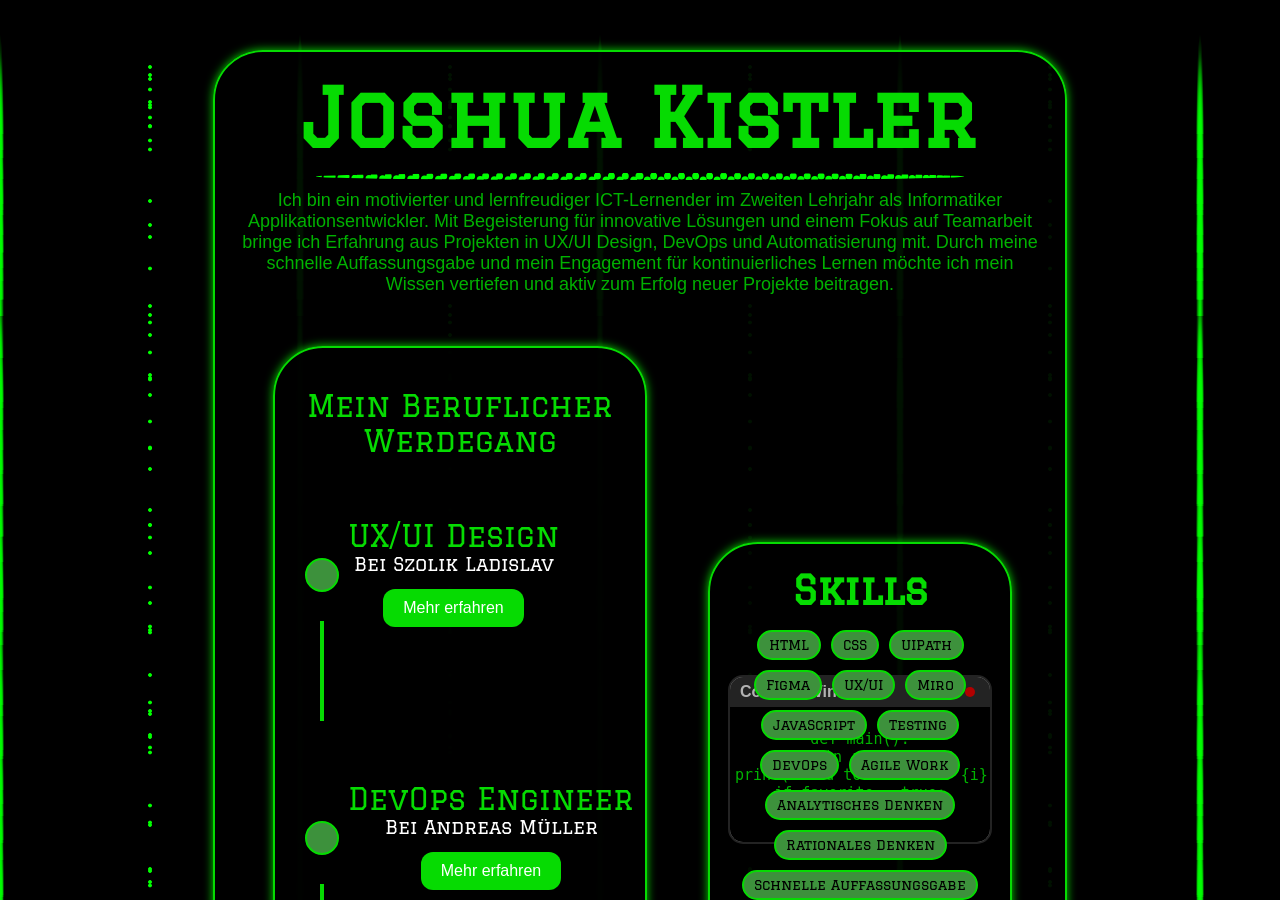
==== index.html @ 879f30e4 "Beschriebung beim Berufslaufbahn angepasst" ====
<!DOCTYPE html>
<html lang="de">
<head>
  <link rel="preconnect" href="https://fonts.googleapis.com">
  <link rel="preconnect" href="https://fonts.gstatic.com" crossorigin>
  <link href="https://fonts.googleapis.com/css2?family=Merriweather:ital,wght@0,300;0,400;0,700;0,900;1,300;1,400;1,700;1,900&display=swap" rel="stylesheet">
  <meta charset="UTF-8">
  <meta name="viewport" content="width=device-width, initial-scale=1.0">
  <link href="https://fonts.googleapis.com/css2?family=Graduate&display=swap" rel="stylesheet">
  <title>Joshua Kistler</title>
  <link rel="stylesheet" href="styles.css">
</head>
<body>
  <div class="background">
   
    <div class="content">
      <div class="widget">
        <div class="widget-content">
          <h2>Joshua Kistler</h2>
          <hr class="dotted-line">
          <div class="text1">
            Ich bin ein motivierter und lernfreudiger ICT-Lernender im Zweiten Lehrjahr als Informatiker Applikationsentwickler. Mit Begeisterung für innovative Lösungen und einem Fokus auf Teamarbeit bringe ich Erfahrung aus Projekten in UX/UI Design, DevOps und Automatisierung mit. Durch meine schnelle Auffassungsgabe und mein Engagement für kontinuierliches Lernen möchte ich mein Wissen vertiefen und aktiv zum Erfolg neuer Projekte beitragen.
          </div>
<div class="terminal-loader">
  <div class="terminal-header">
    <div class="terminal-title">Status</div>
    <div class="terminal-controls">
      <div class="control close"></div>
      <div class="control minimize"></div>
      <div class="control maximize"></div>
    </div>
  </div>
  <div class="text">Loading...</div>
</div>
<div class="widgetskills">
  <div class="widgetskills-content">
    <h4>Skills</h4>
    <div class="skills-container">
      <div class="widget-small">
        <div class="widget-small-text">HTML</div>
      </div>
      <div class="widget-small">
        <div class="widget-small-text">CSS</div>
      </div>
      <div class="widget-small">
        <div class="widget-small-text">UIPath</div>
      </div>
      <div class="widget-small">
        <div class="widget-small-text">Figma</div>
      </div>
      <div class="widget-small">
        <div class="widget-small-text">UX/UI</div>
      </div>
      <div class="widget-small">
        <div class="widget-small-text">Miro</div>
      </div>
      <div class="widget-small">
        <div class="widget-small-text">JavaScript</div>
      </div><div class="widget-small">
        <div class="widget-small-text">Testing</div>
      </div>
      <div class="widget-small">
        <div class="widget-small-text">DevOps</div>
      </div>
      <div class="widget-small">
        <div class="widget-small-text">Agile Work</div>
      </div>
      <div class="widget-small">
        <div class="widget-small-text">Analytisches Denken</div>
      </div>
      <div class="widget-small">
        <div class="widget-small-text">Rationales Denken</div>
      </div>
      <div class="widget-small">
        <div class="widget-small-text">Schnelle Auffassungsgabe</div>
      </div>
      <div class="widget-small">
        <div class="widget-small-text">Teamplayer</div>
      </div>
      <div class="widget-small">
        <div class="widget-small-text">Lernbereit</div>
      </div>
      <div class="widget-small">
        <div class="widget-small-text">Durchhaltevermögen</div>
      </div>
    </div>
  </div>
</div>
<div class="widgetprojekte">
  <div class="widgetprojekte-title">Mein Beruflicher Werdegang</div>
  <div class="flowchart-item">
    <div class="circle-widget"></div>
    <div class="flowchart-item-content">
      <div class="flowchart-item-title">UX/UI Design</div>
      <div class="flowchart-item-text">Bei Szolik Ladislav</div>
      <button class="flowchart-button">Mehr erfahren</button>
    </div>
  </div>
  <div class="flowchart-line"></div>
  <div class="flowchart-item">
    <div class="circle-widget"></div>
    <div class="flowchart-item-content">
      <div class="flowchart-item-title">DevOps Engineer</div>
      <div class="flowchart-item-text">Bei Andreas Müller</div>
      <button class="flowchart-button">Mehr erfahren</button>
    </div>
  </div>
  <div class="flowchart-line"></div>
  <div class="flowchart-item">
    <div class="circle-widget"></div>
    <div class="flowchart-item-content">
      <div class="flowchart-item-title">Automatisierungs Team</div>
      <div class="flowchart-item-text">Bei Anton Bambach</div>
      <button class="flowchart-button">Mehr erfahren</button>
    </div>
  </div>
</div>

                <div class="window">
        <div class="window-title">
          <p>Console Window</p>
          <div class="window-buttons">
            <div class="window-button fullscreen"></div>
            <div class="window-button reduce"></div>
            <div class="window-button close"></div>
          </div>
        </div>
        <div class="console">
          <pre><code>
def main():
for i in range(100):
print(f"Add to favorites {i}")
if favorite = true:
Favorite()
          </code></pre>
        </div>
      </div>
        </div>
      </div>
    </div>
  </div>
  <script src="script.js"></script>
</body>
</html>
---- styles.css ----
html, body {
  height: 100%;
  margin: 0;
  padding: 0;
  overflow-y: auto; /* Ensure vertical scrolling */
}

/* From Uiverse.io by SelfMadeSystem */ 
/*
More comprehensive version at shenanigans.shoghisimon.ca/collection/css-rain-bg/
 */

 .background {
  position: fixed;
  width: 100%;
  height: 100%;
  background: #000;
  background-image: radial-gradient(4px 100px at 0px 235px, #0f0, #0000),
    radial-gradient(4px 100px at 300px 235px, #0f0, #0000),
    radial-gradient(1.5px 1.5px at 150px 117.5px, #0f0 100%, #0000 150%),
    radial-gradient(4px 100px at 0px 252px, #0f0, #0000),
    radial-gradient(4px 100px at 300px 252px, #0f0, #0000),
    radial-gradient(1.5px 1.5px at 150px 126px, #0f0 100%, #0000 150%),
    radial-gradient(4px 100px at 0px 150px, #0f0, #0000),
    radial-gradient(4px 100px at 300px 150px, #0f0, #0000),
    radial-gradient(1.5px 1.5px at 150px 75px, #0f0 100%, #0000 150%),
    radial-gradient(4px 100px at 0px 253px, #0f0, #0000),
    radial-gradient(4px 100px at 300px 253px, #0f0, #0000),
    radial-gradient(1.5px 1.5px at 150px 126.5px, #0f0 100%, #0000 150%),
    radial-gradient(4px 100px at 0px 204px, #0f0, #0000),
    radial-gradient(4px 100px at 300px 204px, #0f0, #0000),
    radial-gradient(1.5px 1.5px at 150px 102px, #0f0 100%, #0000 150%),
    radial-gradient(4px 100px at 0px 134px, #0f0, #0000),
    radial-gradient(4px 100px at 300px 134px, #0f0, #0000),
    radial-gradient(1.5px 1.5px at 150px 67px, #0f0 100%, #0000 150%),
    radial-gradient(4px 100px at 0px 179px, #0f0, #0000),
    radial-gradient(4px 100px at 300px 179px, #0f0, #0000),
    radial-gradient(1.5px 1.5px at 150px 89.5px, #0f0 100%, #0000 150%),
    radial-gradient(4px 100px at 0px 299px, #0f0, #0000),
    radial-gradient(4px 100px at 300px 299px, #0f0, #0000),
    radial-gradient(1.5px 1.5px at 150px 149.5px, #0f0 100%, #0000 150%),
    radial-gradient(4px 100px at 0px 215px, #0f0, #0000),
    radial-gradient(4px 100px at 300px 215px, #0f0, #0000),
    radial-gradient(1.5px 1.5px at 150px 107.5px, #0f0 100%, #0000 150%),
    radial-gradient(4px 100px at 0px 281px, #0f0, #0000),
    radial-gradient(4px 100px at 300px 281px, #0f0, #0000),
    radial-gradient(1.5px 1.5px at 150px 140.5px, #0f0 100%, #0000 150%),
    radial-gradient(4px 100px at 0px 158px, #0f0, #0000),
    radial-gradient(4px 100px at 300px 158px, #0f0, #0000),
    radial-gradient(1.5px 1.5px at 150px 79px, #0f0 100%, #0000 150%),
    radial-gradient(4px 100px at 0px 210px, #0f0, #0000),
    radial-gradient(4px 100px at 300px 210px, #0f0, #0000),
    radial-gradient(1.5px 1.5px at 150px 105px, #0f0 100%, #0000 150%);
  background-size:
    300px 235px,
    300px 235px,
    300px 235px,
    300px 252px,
    300px 252px,
    300px 252px,
    300px 150px,
    300px 150px,
    300px 150px,
    300px 253px,
    300px 253px,
    300px 253px,
    300px 204px,
    300px 204px,
    300px 204px,
    300px 134px,
    300px 134px,
    300px 134px,
    300px 179px,
    300px 179px,
    300px 179px,
    300px 299px,
    300px 299px,
    300px 299px,
    300px 215px,
    300px 215px,
    300px 215px,
    300px 281px,
    300px 281px,
    300px 281px,
    300px 158px,
    300px 158px,
    300px 158px,
    300px 210px,
    300px 210px,
    300px 210px;
  animation: hi 150s linear infinite;
}

@keyframes hi {
  0% {
    background-position:
      0px 220px,
      3px 220px,
      151.5px 337.5px,
      25px 24px,
      28px 24px,
      176.5px 150px,
      50px 16px,
      53px 16px,
      201.5px 91px,
      75px 224px,
      78px 224px,
      226.5px 350.5px,
      100px 19px,
      103px 19px,
      251.5px 121px,
      125px 120px,
      128px 120px,
      276.5px 187px,
      150px 31px,
      153px 31px,
      301.5px 120.5px,
      175px 235px,
      178px 235px,
      326.5px 384.5px,
      200px 121px,
      203px 121px,
      351.5px 228.5px,
      225px 224px,
      228px 224px,
      376.5px 364.5px,
      250px 26px,
      253px 26px,
      401.5px 105px,
      275px 75px,
      278px 75px,
      426.5px 180px;
  }
  to {
    background-position:
      0px 6800px,
      3px 6800px,
      151.5px 6917.5px,
      25px 13632px,
      28px 13632px,
      176.5px 13758px,
      50px 5416px,
      53px 5416px,
      201.5px 5491px,
      75px 17175px,
      78px 17175px,
      226.5px 17301.5px,
      100px 5119px,
      103px 5119px,
      251.5px 5221px,
      125px 8428px,
      128px 8428px,
      276.5px 8495px,
      150px 9876px,
      153px 9876px,
      301.5px 9965.5px,
      175px 13391px,
      178px 13391px,
      326.5px 13540.5px,
      200px 14741px,
      203px 14741px,
      351.5px 14848.5px,
      225px 18770px,
      228px 18770px,
      376.5px 18910.5px,
      250px 5082px,
      253px 5082px,
      401.5px 5161px,
      275px 6375px,
      278px 6375px,
      426.5px 6480px;
  }
}


.background {
  background-attachment: fixed;
  z-index: 1; /* Ensure content is above the background */
  overflow: auto;
}

.widget {
  width: 100%;
  max-width: 850px;
  height: 1500px;
  background: rgba(0, 0, 0, 0.9); /* 90% transparency */
  border: 2px solid #06DB02; /* Border color */
  border-radius: 50px; /* Rounded corners */
  overflow: hidden;
  box-shadow: 0 0 10px #06DB02; /* Optional glow effect */
  margin: 50px auto; /* Center the widget and add margin for spacing */
  position: relative; /* Ensure it is positioned relative to the body */
  z-index: 2; /* Ensure it is above the background */
}

/* Overlay to darken widget content */
.widget::after {
  content: '';
  position: absolute;
  top: 0;
  left: 0;
  width: 100%;
  height: 100%;
  background: rgba(0, 0, 0, 0.3); /* Transparency overlay */
  z-index: 3;
}

.widget-content {
  position: relative;
  z-index: 4; /* Above overlays */
  color: white;
  font-family: Arial, sans-serif;
  text-align: center;
  padding: 20px;
}

.widget-content h2 {
  font-family: 'Graduate', cursive; /* Font for the title */
  font-size: 80px;
  margin: 0;
  color: #06DB02;
}

.widget-content p {
  font-size: 16px;
  margin: 10px 0 0;
}

.dotted-line {
  border: none;
  border-top: 7px dotted #0f0; /* Replaces dotted with dashed */
  border-radius: 50%; /* Rounds the dashes to dots */
  margin: 10px auto;
  width: 80%;
}

.text1 {
  font-size: 18px;
  color: rgba(0, 255, 0, 0.696);
}

.container1 {
  display: flex;
  justify-content: center;
  align-items: center;
  margin-top: 50px; /* Add margin to ensure content exceeds viewport height */
}

.window {
  position: relative;
  height: 165px;
  width: 260px;
  background-color: #fff;
  border: 2px solid #333;
  border-radius: 15px;
  overflow: hidden;
  margin: 50px auto; /* Center the window and add margin for spacing */
  z-index: 3;
  right: -220px;
  top: -1225px;
}

.window-title {
  height: 30px;
  background-color: #333;
  display: flex;
  align-items: center;
  justify-content: space-between;
  padding: 0 10px;
  box-shadow: 0px 2px 2px rgba(0, 0, 0, 0.25);
}

.window-title p {
  color: #fff;
  font-weight: bold;
  margin: 0;
  padding: 0;
  text-align: left;
}

.window-buttons {
  display: flex;
  align-items: center;
}

.window-button {
  width: 10px;
  height: 10px;
  border-radius: 5px;
  margin: 5px;
  transition: background-color 0.2s ease;
}

.window-button.close {
  background-color: #f00;
}

.window-button.close:hover {
  background-color: rgb(182, 2, 2);
  cursor: pointer;
}

.window-button.reduce {
  background-color: #ff0;
}

.window-button.reduce:hover {
  background-color: rgb(172, 172, 4);
  cursor: pointer;
}

.window-button.fullscreen {
  background-color: #0f0;
}

.window-button.fullscreen:hover {
  background-color: rgb(7, 159, 7);
  cursor: pointer;
}

.window-button:focus {
  outline: none;
}

.console {
  width: 100%;
  height: calc(100% - 30px);
  background-color: #000;
  color: #fff;
  overflow: auto;
}

.console pre {
  margin: 0;
  padding: 5px;
  font-size: 15px;
}

.console pre code {
  color: #0f0;
  outline: none;
}

.console::-webkit-scrollbar {
  width: 8px;
}

.console::-webkit-scrollbar-track {
  background-color: #333;
}

.console::-webkit-scrollbar-thumb {
  background-color: #666;
  border-radius: 10px;
  border: 2px solid #333;
}

.console::-webkit-scrollbar-thumb:hover {
  background-color: #999;
}

/* From Uiverse.io by jeremyssocial */ 
@keyframes blinkCursor {
  50% {
    border-right-color: transparent;
  }
}

@keyframes typeAndDelete {
  0%,
  10% {
    width: 0;
  }
  45%,
  55% {
    width: 6.2em;
  } /* adjust width based on content */
  90%,
  100% {
    width: 0;
  }
}

.terminal-loader {
  border: 0.1em solid #333;
  background-color: #1a1a1a;
  color: #0f0;
  font-family: "Courier New", Courier, monospace;
  font-size: 1em;
  padding: 1.5em 1em;
  width: 12em;
  box-shadow: 0 4px 8px rgba(0, 0, 0, 0.2);
  border-radius: 4px;
  position: relative;
  overflow: hidden;
  box-sizing: border-box;
  z-index: 4;
  left: 535px;
  top: 800px;
}

.terminal-header {
  position: absolute;
  top: 0;
  left: 0;
  right: 0;
  height: 1.5em;
  background-color: #333;
  border-top-left-radius: 4px;
  border-top-right-radius: 4px;
  padding: 0 0.4em;
  box-sizing: border-box;
}

.terminal-controls {
  float: right;
}

.control {
  display: inline-block;
  width: 0.6em;
  height: 0.6em;
  margin-left: 0.4em;
  border-radius: 50%;
  background-color: #777;
}

.control.close {
  background-color: #e33;
}

.control.minimize {
  background-color: #ee0;
}

.control.maximize {
  background-color: #0b0;
}

.terminal-title {
  float: left;
  line-height: 1.5em;
  color: #eee;
}

.text {
  display: inline-block;
  white-space: nowrap;
  overflow: hidden;
  border-right: 0.2em solid green; /* Cursor */
  animation:
    typeAndDelete 4s steps(11) infinite,
    blinkCursor 0.5s step-end infinite alternate;
  margin-top: 1.5em;
}

.widgetskills {
  width: 100%;
  max-width: 300px;
  height: 500px;
  background: rgba(0, 0, 0, 0.3); /* 90% transparency */
  border: 2px solid #06DB02; /* Border color */
  border-radius: 50px; /* Rounded corners */
  overflow: hidden;
  box-shadow: 0 0 10px #06DB02; /* Optional glow effect */
  margin: 50px auto; /* Center the widget and add margin for spacing */
  position: relative; /* Ensure it is positioned relative to the body */
  z-index: 5; /* Ensure it is above the background */
  top: 100px;
  right: -220px;
}

.widgetskills-content {
  position: relative;
  z-index: 5; /* Above overlays */
  color: white;
  font-family: Arial, sans-serif;
  padding: 20px;
  top: 100px;
}

.widgetskills-content h4 {
  font-family: 'Graduate', cursive; /* Font for the title */
  font-size: 40px;
  color: #06DB02;
  top: -150px;
  position: relative;
}

/* Widget Container */
.widget-small {
  width: auto; /* Adjust the width to fit the text */
  padding: 5px 10px; /* Add padding for better spacing */
  background: #3d913c; /* Inner color */
  border: 2px solid #06db02; /* Border color */
  border-radius: 15px; /* Curved border */
  display: flex;
  justify-content: center;
  align-items: center;
  transition: background-color 0.3s ease; /* Smooth transition for hover effect */
  margin: 5px; /* Add margin for spacing */
}

/* Hover Effect */
.widget-small:hover {
  background: #06db02; /* Change inner color on hover */
}

/* Text Inside Widget */
.widget-small-text {
  font-size: 14px; /* Adjust font size to fit more widgets */
  font-family: 'Graduate', cursive; /* Font style */
  color: black; /* Text color */
  white-space: nowrap; /* Prevent text from wrapping */
}

/* Container for all skill widgets */
.skills-container {
  display: flex;
  flex-wrap: wrap; /* Allow widgets to wrap to the next line */
  justify-content: center; /* Center the widgets */
  align-items: center;
  margin-top: -200px; /* Add margin to ensure content exceeds viewport height */
  padding: 10px; /* Add padding inside the container */
}

/* Widget Container */
.widget-small {
  width: auto; /* Adjust the width to fit the text */
  padding: 5px 10px; /* Add padding for better spacing */
  background: #3d913c; /* Inner color */
  border: 2px solid #06db02; /* Border color */
  border-radius: 15px; /* Curved border */
  display: flex;
  justify-content: center;
  align-items: center;
  transition: background-color 0.3s ease; /* Smooth transition for hover effect */
  margin: 5px; /* Add margin for spacing */
}

/* Hover Effect */
.widget-small:hover {
  background: #06db02; /* Change inner color on hover */
}

/* Text Inside Widget */
.widget-small-text {
  font-size: 14px; /* Adjust font size to fit more widgets */
  font-family: 'Graduate', cursive; /* Font style */
  color: black; /* Text color */
  white-space: nowrap; /* Prevent text from wrapping */
}

/* Container for all skill widgets */
.skills-container {
  display: flex;
  flex-wrap: wrap; /* Allow widgets to wrap to the next line */
  justify-content: center; /* Center the widgets */
  align-items: center;
  margin-top: -200px; /* Add margin to ensure content exceeds viewport height */
  padding: 10px; /* Add padding inside the container */
}

/* Circle Widget */
/* Circle Widget */
/* Circle Widget */
.circle-widget {
  width: 30px; /* Adjust the width as needed */
  height: 30px; /* Adjust the height as needed */
  background: #3d913c; /* Inner color */
  border: 2px solid #06db02; /* Border color */
  border-radius: 50%; /* Make it a circle */
  display: flex;
  justify-content: center;
  align-items: center;
  transition: background-color 0.3s ease; /* Smooth transition for hover effect */
  margin: -11px; /* Add margin for spacing */
  margin-left: 30px;
}

.circle-widget:first-of-type {
  margin-top: 50px; /* Adjust this value to move the first circle down */
}

.circle-widget:hover {
  background: #06db02; /* Change inner color on hover */
}

/* Line between circles */
.flowchart-line {
  width: 4px;
  height: 100px; /* Adjust the height as needed */
  background: #06db02; /* Line color */
  margin: 0 auto; /* Center the line */
  margin-left: 45px;
}

/* Widget Projekte */
.widgetprojekte {
  width: 100%;
  max-width: 370px;
  height: 850px;
  background: rgba(0, 0, 0, 0.9); /* 90% transparency */
  border: 2px solid #06DB02; /* Border color */
  border-radius: 50px; /* Rounded corners */
  overflow: hidden;
  box-shadow: 0 0 10px #06DB02; /* Optional glow effect */
  margin: 50px auto; /* Center the widget and add margin for spacing */
  position: relative; /* Ensure it is positioned relative to the body */
  z-index: 2; /* Ensure it is above the background */
  top: -650px;
  left: -180px;
}

/* Title inside widgetprojekte */
.widgetprojekte-title {
  font-family: 'Graduate', cursive; /* Font for the title */
  font-size: 30px;
  color: #06DB02;
  text-align: center;
  margin-top: 40px;
}

/* Flowchart Item */
.flowchart-item {
  display: flex;
  align-items: center;
  margin-bottom: -10px; /* Space between items */
}

.flowchart-item-content {
  margin-left: 20px; /* Space between circle and content */
  margin-top: 40px;
}

.flowchart-item-title {
  font-family: 'Graduate', cursive;
  font-size: 30px;
  color: #06DB02;
  margin-top: 20px;
}

.flowchart-item-text {
  font-family: 'Graduate', cursive;
  font-size: 19px;
  color: white;
  margin-bottom: 10px;
}

/* Button */
.flowchart-button {
  background-color: #06db02;
  border: none;
  color: white;
  padding: 10px 20px;
  text-align: center;
  text-decoration: none;
  display: inline-block;
  font-size: 16px;
  margin: 4px 2px;
  cursor: pointer;
  border-radius: 12px;
  transition: background-color 0.3s ease;
}

.flowchart-button:hover {
  background-color: #3d913c;
}
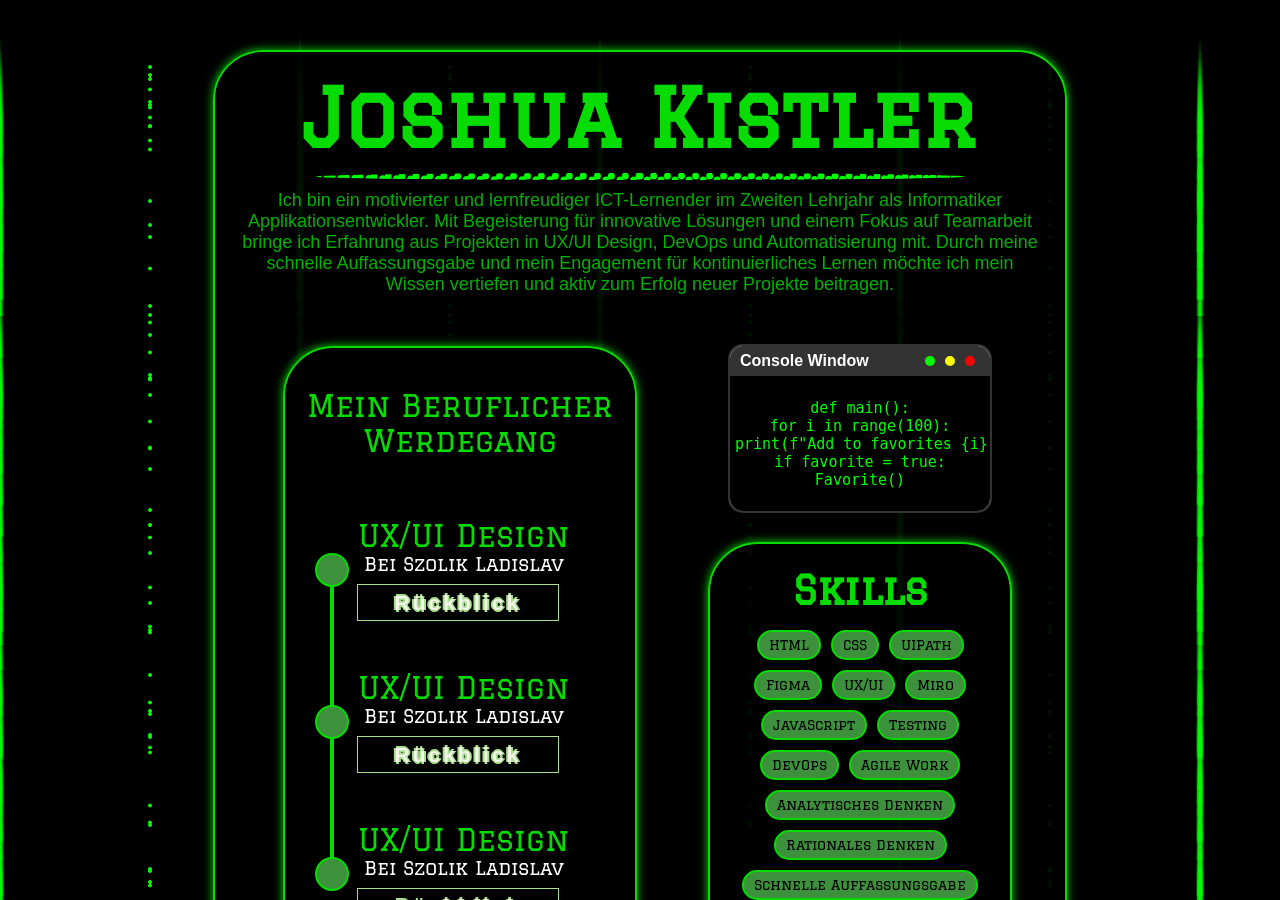
==== commit e952c584: "Berufslaufbahn fertig, und Schultage" ====
--- a/index.html
+++ b/index.html
@@ -93,26 +93,73 @@
     <div class="flowchart-item-content">
       <div class="flowchart-item-title">UX/UI Design</div>
       <div class="flowchart-item-text">Bei Szolik Ladislav</div>
-      <button class="flowchart-button">Mehr erfahren</button>
+      <!-- New Button -->
+      <div class="box">
+        <button class="button">Rückblick</button>
+        <div class="matrix">
+          <span style="--i: 6" class="code-line">
+            <p class="code">z</p><p class="code">6</p><p class="code">0</p><p class="code">z</p>
+          </span>
+          <span style="--i: 8" class="code-line">
+            <p class="code">6</p><p class="code">9</p><p class="code">p</p>
+          </span>
+          <span style="--i: 5" class="code-line">
+            <p class="code">u</p><p class="code">3</p><p class="code">g</p>
+          </span>
+        </div>
+      </div>
     </div>
   </div>
   <div class="flowchart-line"></div>
   <div class="flowchart-item">
     <div class="circle-widget"></div>
     <div class="flowchart-item-content">
-      <div class="flowchart-item-title">DevOps Engineer</div>
-      <div class="flowchart-item-text">Bei Andreas Müller</div>
-      <button class="flowchart-button">Mehr erfahren</button>
+      <div class="flowchart-item-title">UX/UI Design</div>
+      <div class="flowchart-item-text">Bei Szolik Ladislav</div>
+      <div class="box">
+        <button class="button">Rückblick</button>
+        <div class="matrix">
+          <span style="--i: 6" class="code-line">
+            <p class="code">z</p><p class="code">6</p><p class="code">0</p><p class="code">z</p>
+          </span>
+          <span style="--i: 8" class="code-line">
+            <p class="code">6</p><p class="code">9</p><p class="code">p</p>
+          </span>
+          <span style="--i: 5" class="code-line">
+            <p class="code">u</p><p class="code">3</p><p class="code">g</p>
+          </span>
+        </div>
+      </div>
     </div>
   </div>
   <div class="flowchart-line"></div>
   <div class="flowchart-item">
     <div class="circle-widget"></div>
     <div class="flowchart-item-content">
-      <div class="flowchart-item-title">Automatisierungs Team</div>
-      <div class="flowchart-item-text">Bei Anton Bambach</div>
-      <button class="flowchart-button">Mehr erfahren</button>
+      <div class="flowchart-item-title">UX/UI Design</div>
+      <div class="flowchart-item-text">Bei Szolik Ladislav</div>
+      <div class="box">
+        <button class="button">Rückblick</button>
+        <div class="matrix">
+          <span style="--i: 6" class="code-line">
+            <p class="code">z</p><p class="code">6</p><p class="code">0</p><p class="code">z</p>
+          </span>
+          <span style="--i: 8" class="code-line">
+            <p class="code">6</p><p class="code">9</p><p class="code">p</p>
+          </span>
+          <span style="--i: 5" class="code-line">
+            <p class="code">u</p><p class="code">3</p><p class="code">g</p>
+          </span>
+        </div>
+      </div>
     </div>
+  </div>
+</div>
+<div class="widget-schultage">
+  <div class="widget-schultage-title">Schultage</div>
+  <div class="schultage-container">
+    <div class="schultage-box">Montag</div>
+    <div class="schultage-box">Dienstag</div>
   </div>
 </div>
 
--- a/styles.css
+++ b/styles.css
@@ -257,7 +257,7 @@
   margin: 50px auto; /* Center the window and add margin for spacing */
   z-index: 3;
   right: -220px;
-  top: -1225px;
+  top: -1540px;
 }
 
 .window-title {
@@ -587,19 +587,29 @@
 }
 
 /* Line between circles */
+
+
+.flowchart-item {
+  position: relative; /* Ermöglicht absolute Positionierung der Linie */
+  margin-bottom: 0; /* Entfernt zusätzlichen Abstand zwischen den Items */
+}
+
 .flowchart-line {
-  width: 4px;
-  height: 100px; /* Adjust the height as needed */
-  background: #06db02; /* Line color */
-  margin: 0 auto; /* Center the line */
-  margin-left: 45px;
+  position: absolute; /* Positioniert die Linie unabhängig */
+  width: 4px; /* Breite der Linie */
+  height: 300px; /* Höhe der Linie, passe diesen Wert an */
+  background: #06db02; /* Farbe der Linie */
+  top: 230px; /* Startposition der Linie relativ zum ersten Kreis */
+  left: 47px; /* Zentriert die Linie horizontal */
+  transform: translateX(-50%); /* Korrigiert die Zentrierung */
+  z-index: -1; /* Stellt sicher, dass die Linie hinter den Kreisen liegt */
 }
 
 /* Widget Projekte */
 .widgetprojekte {
   width: 100%;
-  max-width: 370px;
-  height: 850px;
+  max-width: 350px;
+  height: 650px;
   background: rgba(0, 0, 0, 0.9); /* 90% transparency */
   border: 2px solid #06DB02; /* Border color */
   border-radius: 50px; /* Rounded corners */
@@ -648,21 +658,140 @@
 }
 
 /* Button */
-.flowchart-button {
-  background-color: #06db02;
+/* From Uiverse.io by tarantino421 */
+/* From Uiverse.io by tarantino421 */
+.box {
+  --clr-shadow__border: #A8DF8E;
+  --clr-text: #F6F4EB;
+  --clr-code-line: #43ff85;
+  --clr-matrix: #020204;
+  --size: 3rem;
+  position: relative;
+  outline: 1px solid var(--clr-shadow__border);
+  width: 200px;
+}
+
+.button {
+  font-weight: 600;
+  font-size: 1.3rem;
+  letter-spacing: 0.2rem;
+  color: var(--clr-text);
+  background: transparent;
   border: none;
-  color: white;
-  padding: 10px 20px;
+  cursor: pointer;
+  height: 35px; /* Einheitliche Höhe */
+  width: 200px; /* Einheitliche Breite */
+  left: 600px;
+  text-shadow: 2px 0px var(--clr-shadow__border), 0px 2px var(--clr-shadow__border),
+    -2px 0px var(--clr-shadow__border), 0px -2px var(--clr-shadow__border);
+  display: flex; /* Flexbox aktivieren */
+  justify-content: center; /* Text horizontal zentrieren */
+  align-items: center; /* Text vertikal zentrieren */
+  box-sizing: border-box; /* Padding und Border in die Größe einbeziehen */
+  overflow: hidden; /* Verhindert, dass Inhalte überlaufen */
+}
+.matrix {
+  width: 100%;
+  height: 100%;
+  bottom: 0%;
+  transition: 0.5s ease-in-out;
+  z-index: -1;
+  opacity: 0;
+  display: flex;
+  justify-content: center;
+  align-items: center;
+  overflow: hidden;
+  position: absolute;
+  background: var(--clr-matrix);
+}
+
+.box:hover .matrix {
+  opacity: 1;
+}
+
+.code-line {
+  position: relative;
+  display: flex;
+  flex-direction: column-reverse;
+  transition: 0.5s;
+  min-height: 0.6rem;
+  min-width: 0.6rem;
+  animation: matrix-animation calc(.2s * var(--i)) linear infinite;
+}
+
+.code {
+  text-shadow: 20px 100px var(--clr-code-line), -20px -50px var(--clr-code-line);
+  font-size: 0.8rem;
+  font-weight: 400;
+  color: var(--clr-code-line);
+  opacity: 0.5;
+}
+
+.code:first-child {
+  color: var(--clr-text);
+  opacity: 1;
+}
+
+@keyframes matrix-animation {
+  0% {
+    transform: translateY(calc(-50% * var(--i)));
+  }
+
+  100% {
+    transform: translateY(calc(50% * var(--i)));
+  }
+}
+
+/* Widget Schultage */
+.widget-schultage {
+  width: 100%;
+  max-width: 350px;
+  height: auto;
+  background: rgba(0, 0, 0, 0.9); /* 90% transparency */
+  border: 2px solid #06DB02; /* Border color */
+  border-radius: 50px; /* Rounded corners */
+  overflow: hidden;
+  box-shadow: 0 0 10px #06DB02; /* Optional glow effect */
+  margin: 50px auto; /* Center the widget and add margin for spacing */
+  position: relative; /* Ensure it is positioned relative to the body */
+  z-index: 2; /* Ensure it is above the background */
+  padding: 20px;
+  top: -635px;
+  left: -180px;
+  height: 90px;
+  width: 280px;
+}
+
+.widget-schultage-title {
+  font-family: 'Graduate', cursive; /* Font for the title */
+  font-size: 30px;
+  color: #06DB02;
   text-align: center;
-  text-decoration: none;
-  display: inline-block;
-  font-size: 16px;
-  margin: 4px 2px;
+  margin-bottom: 20px;
+}
+
+.schultage-container {
+  display: flex;
+  justify-content: space-around; /* Space between the boxes */
+  align-items: center;
+}
+
+.schultage-box {
+  width: 90px;
+  height: 35px;
+  background: #3d913c; /* Inner color */
+  border: 2px solid #06DB02; /* Border color */
+  border-radius: 15px; /* Rounded corners */
+  display: flex;
+  justify-content: center;
+  align-items: center;
+  font-family: 'Graduate', cursive; /* Font style */
+  font-size: 18px;
+  color: black;
+  transition: background-color 0.3s ease; /* Smooth transition for hover effect */
   cursor: pointer;
-  border-radius: 12px;
-  transition: background-color 0.3s ease;
-}
-
-.flowchart-button:hover {
-  background-color: #3d913c;
+}
+
+.schultage-box:hover {
+  background: #06DB02; /* Change inner color on hover */
 }
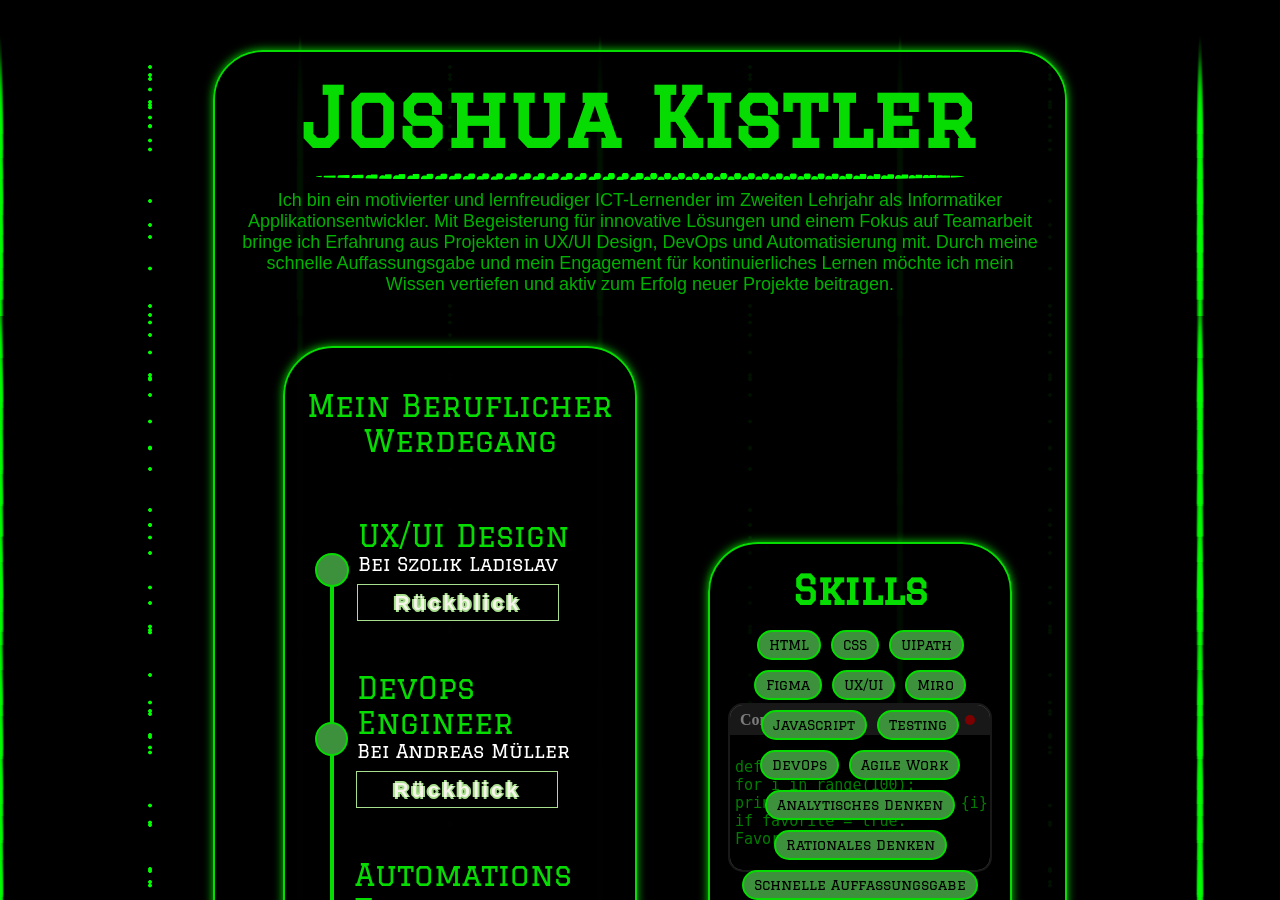
==== commit 83ff5bda: "sprachkenntnisse gemacht" ====
--- a/index.html
+++ b/index.html
@@ -114,8 +114,8 @@
   <div class="flowchart-item">
     <div class="circle-widget"></div>
     <div class="flowchart-item-content">
-      <div class="flowchart-item-title">UX/UI Design</div>
-      <div class="flowchart-item-text">Bei Szolik Ladislav</div>
+      <div class="flowchart-item-title">DevOps Engineer</div>
+      <div class="flowchart-item-text">Bei Andreas Müller</div>
       <div class="box">
         <button class="button">Rückblick</button>
         <div class="matrix">
@@ -136,8 +136,8 @@
   <div class="flowchart-item">
     <div class="circle-widget"></div>
     <div class="flowchart-item-content">
-      <div class="flowchart-item-title">UX/UI Design</div>
-      <div class="flowchart-item-text">Bei Szolik Ladislav</div>
+      <div class="flowchart-item-title">Automations Team</div>
+      <div class="flowchart-item-text">Bei Anton Bambach</div>
       <div class="box">
         <button class="button">Rückblick</button>
         <div class="matrix">
@@ -160,6 +160,23 @@
   <div class="schultage-container">
     <div class="schultage-box">Montag</div>
     <div class="schultage-box">Dienstag</div>
+  </div>
+</div>
+</div><div class="widget-sprachkenntnisse">
+  <div class="widget-sprachkenntnisse-title">Sprachkenntnisse</div>
+  <div class="sprachkenntnisse-container">
+    <div class="sprachkenntnisse-item">
+      <span class="sprach-label">Deutsch</span>
+      <div class="sprach-bar">
+        <div class="sprach-bar-fill" style="width: 100%;"></div>
+      </div>
+    </div>
+    <div class="sprachkenntnisse-item">
+      <span class="sprach-label">Englisch</span>
+      <div class="sprach-bar">
+        <div class="sprach-bar-fill" style="width: 80%;"></div>
+      </div>
+    </div>
   </div>
 </div>
 
@@ -182,7 +199,6 @@
           </code></pre>
         </div>
       </div>
-        </div>
       </div>
     </div>
   </div>
--- a/styles.css
+++ b/styles.css
@@ -597,7 +597,7 @@
 .flowchart-line {
   position: absolute; /* Positioniert die Linie unabhängig */
   width: 4px; /* Breite der Linie */
-  height: 300px; /* Höhe der Linie, passe diesen Wert an */
+  height: 350px; /* Höhe der Linie, passe diesen Wert an */
   background: #06db02; /* Farbe der Linie */
   top: 230px; /* Startposition der Linie relativ zum ersten Kreis */
   left: 47px; /* Zentriert die Linie horizontal */
@@ -609,7 +609,7 @@
 .widgetprojekte {
   width: 100%;
   max-width: 350px;
-  height: 650px;
+  height: 700px;
   background: rgba(0, 0, 0, 0.9); /* 90% transparency */
   border: 2px solid #06DB02; /* Border color */
   border-radius: 50px; /* Rounded corners */
@@ -648,6 +648,7 @@
   font-size: 30px;
   color: #06DB02;
   margin-top: 20px;
+  text-align: left;
 }
 
 .flowchart-item-text {
@@ -655,6 +656,7 @@
   font-size: 19px;
   color: white;
   margin-bottom: 10px;
+  text-align: left;
 }
 
 /* Button */
@@ -756,7 +758,7 @@
   position: relative; /* Ensure it is positioned relative to the body */
   z-index: 2; /* Ensure it is above the background */
   padding: 20px;
-  top: -635px;
+  top: -665px;
   left: -180px;
   height: 90px;
   width: 280px;
@@ -794,4 +796,65 @@
 
 .schultage-box:hover {
   background: #06DB02; /* Change inner color on hover */
+}
+
+/* Widget Sprachkenntnisse */
+.widget-sprachkenntnisse {
+  width: 100%;
+  max-width: 700px;
+  height: 145px;
+  background: rgba(0, 0, 0, 0.9); /* 90% transparency */
+  border: 2px solid #06DB02; /* Border color */
+  border-radius: 50px; /* Rounded corners */
+  overflow: hidden;
+  box-shadow: 0 0 10px #06DB02; /* Optional glow effect */
+  margin: 50px auto; /* Center the widget and add margin for spacing */
+  position: relative; /* Ensure it is positioned relative to the body */
+  z-index: 2; /* Ensure it is above the background */
+  padding: 20px;
+  top:  -750px;
+  left: 0px;
+}
+
+.widget-sprachkenntnisse-title {
+  font-family: 'Graduate', cursive; /* Font for the title */
+  font-size: 30px;
+  color: #06DB02;
+  text-align: center;
+  margin-bottom: 25px;
+}
+
+.sprachkenntnisse-container {
+  display: flex;
+  flex-direction: column;
+  gap: 20px; /* Space between the bars */
+}
+
+.sprachkenntnisse-item {
+  display: flex;
+  align-items: center;
+  gap: 10px; /* Space between label and bar */
+}
+
+.sprach-label {
+  font-family: 'Graduate', cursive;
+  font-size: 18px;
+  color: #06DB02;
+  width: 80px; /* Fixed width for labels */
+}
+
+.sprach-bar {
+  flex-grow: 1;
+  height: 25px;
+  background: #3d913c; /* Background color for the bar */
+  border: 2px solid #06DB02; /* Border color */
+  border-radius: 15px; /* Rounded corners */
+  overflow: hidden;
+  position: relative;
+}
+
+.sprach-bar-fill {
+  height: 100%;
+  background: #06DB02; /* Fill color */
+  transition: width 0.3s ease; /* Smooth transition for width changes */
 }
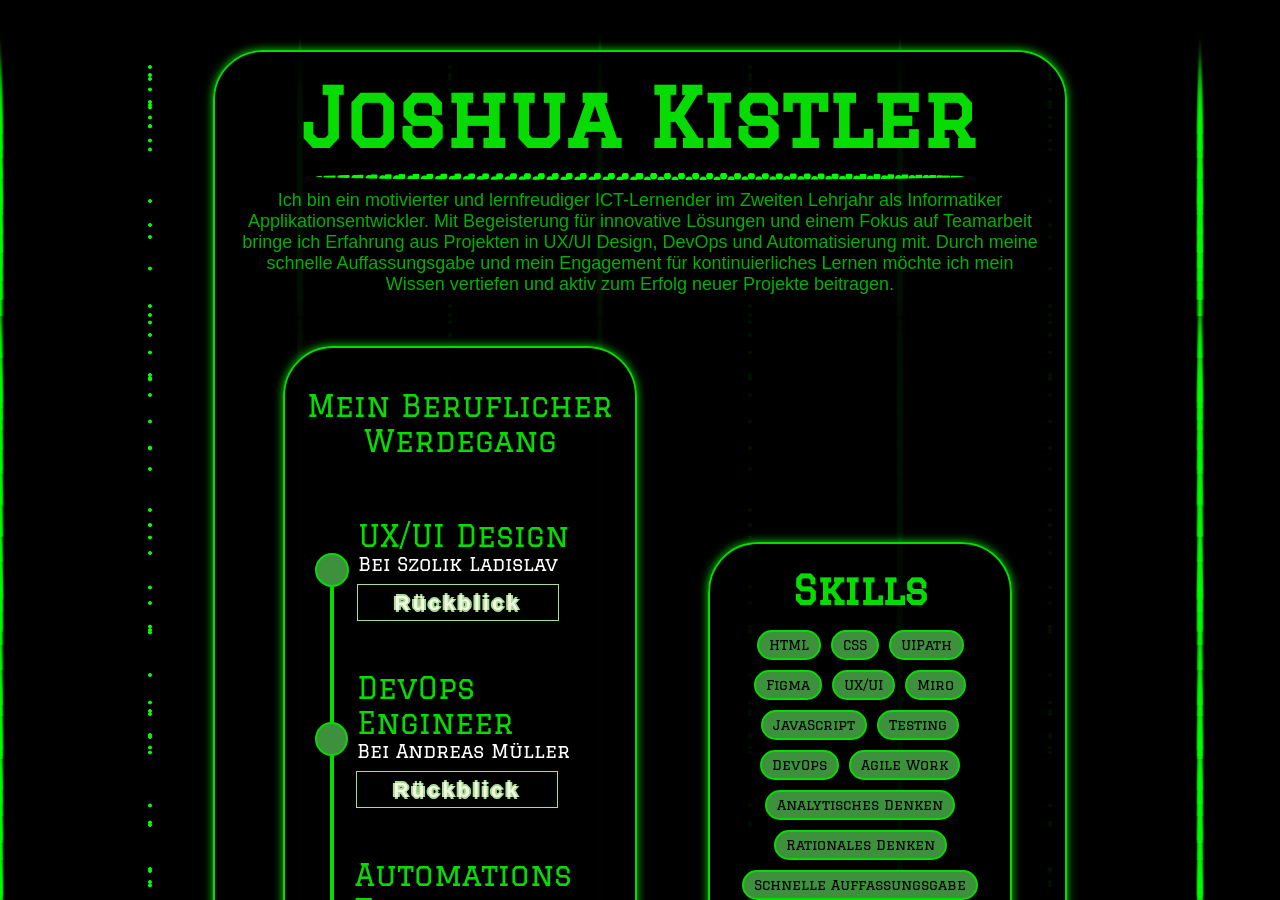
==== commit c6c6c5ec: "Profilbild geaddet" ====
--- a/index.html
+++ b/index.html
@@ -180,6 +180,24 @@
   </div>
 </div>
 
+<div class="widget-hobbys">
+  <div class="widget-hobbys-title">Hobbys</div>
+  <div class="hobbys-container">
+    <div class="hobby-item">Klettern</div>
+    <div class="hobby-item">Gym</div>
+    <div class="hobby-item">Videografie</div>
+    <div class="hobby-item">Wandern</div>
+    <div class="hobby-item">Skifahren</div>
+  </div>
+</div>
+
+<div class="widget-bild">
+  <div class="widget-bild-title">Mein Foto</div>
+  <div class="bild-container">
+    <img src="BildJoshua.jpg" alt="Mein Bild" class="bild">
+  </div>
+</div>
+
                 <div class="window">
         <div class="window-title">
           <p>Console Window</p>
--- a/styles.css
+++ b/styles.css
@@ -182,7 +182,7 @@
 .widget {
   width: 100%;
   max-width: 850px;
-  height: 1500px;
+  height: 2000px;
   background: rgba(0, 0, 0, 0.9); /* 90% transparency */
   border: 2px solid #06DB02; /* Border color */
   border-radius: 50px; /* Rounded corners */
@@ -257,7 +257,7 @@
   margin: 50px auto; /* Center the window and add margin for spacing */
   z-index: 3;
   right: -220px;
-  top: -1540px;
+  top: -1900px;
 }
 
 .window-title {
@@ -747,7 +747,7 @@
 /* Widget Schultage */
 .widget-schultage {
   width: 100%;
-  max-width: 350px;
+  max-width: 1000px;
   height: auto;
   background: rgba(0, 0, 0, 0.9); /* 90% transparency */
   border: 2px solid #06DB02; /* Border color */
@@ -779,7 +779,7 @@
 }
 
 .schultage-box {
-  width: 90px;
+  width: 100px;
   height: 35px;
   background: #3d913c; /* Inner color */
   border: 2px solid #06DB02; /* Border color */
@@ -833,7 +833,7 @@
 .sprachkenntnisse-item {
   display: flex;
   align-items: center;
-  gap: 10px; /* Space between label and bar */
+  gap: 20px; /* Space between label and bar */
 }
 
 .sprach-label {
@@ -857,4 +857,96 @@
   height: 100%;
   background: #06DB02; /* Fill color */
   transition: width 0.3s ease; /* Smooth transition for width changes */
+}
+/* Widget Hobbys */
+.widget-hobbys {
+  width: 100%;
+  max-width: 250px;
+  height: auto;
+  background: rgba(0, 0, 0, 0.9); /* 90% transparency */
+  border: 2px solid #06DB02; /* Border color */
+  border-radius: 50px; /* Rounded corners */
+  overflow: hidden;
+  box-shadow: 0 0 10px #06DB02; /* Optional glow effect */
+  margin: 50px auto; /* Center the widget and add margin for spacing */
+  position: relative; /* Ensure it is positioned relative to the body */
+  z-index: 2; /* Ensure it is above the background */
+  padding: 20px;
+  top: -760px;
+  left: -225px;
+}
+
+.widget-hobbys-title {
+  font-family: 'Graduate', cursive; /* Font for the title */
+  font-size: 30px;
+  color: #06DB02;
+  text-align: center;
+  margin-bottom: 20px;
+}
+
+.hobbys-container {
+  display: flex;
+  flex-direction: column;
+  gap: 15px; /* Space between the hobby items */
+  align-items: center; /* Center the items horizontally */
+}
+
+.hobby-item {
+  font-family: 'Graduate', cursive;
+  font-size: 18px;
+  color: black;
+  background: #3d913c; /* Inner color */
+  border: 2px solid #06DB02; /* Border color */
+  border-radius: 15px; /* Rounded corners */
+  padding: 10px 20px; /* Padding inside the hobby item */
+  text-align: center;
+  transition: background-color 0.3s ease; /* Smooth transition for hover effect */
+  cursor: pointer;
+
+}
+
+.hobby-item:hover {
+  background: #06DB02; /* Change inner color on hover */
+  color: black; /* Optional: Change text color on hover */
+}
+
+/* Widget Bild */
+.widget-bild {
+  width: 100%;
+  max-width: 350px;
+  height:340px;
+  background: rgba(0, 0, 0, 0.9); /* 90% transparency */
+  border: 2px solid #06DB02; /* Border color */
+  border-radius: 50px; /* Rounded corners */
+  overflow: hidden;
+  box-shadow: 0 0 10px #06DB02; /* Optional glow effect */
+  margin: 50px auto; /* Center the widget and add margin for spacing */
+  position: relative; /* Ensure it is positioned relative to the body */
+  z-index: 2; /* Ensure it is above the background */
+  padding: 20px;
+  top: -1190px;
+  left: 170px;
+}
+
+.widget-bild-title {
+  font-family: 'Graduate', cursive; /* Font for the title */
+  font-size: 30px;
+  color: #06DB02;
+  text-align: center;
+  margin-bottom: 20px;
+}
+
+.bild-container {
+  display: flex;
+  justify-content: center;
+  align-items: center;
+}
+
+.bild {
+  width: 100%;
+  max-width: 200px; /* Adjust the size of the image */
+  height: auto;
+  border-radius: 50%; /* Make the image circular */
+  border: 2px solid #06DB02; /* Border around the image */
+  box-shadow: 0 0 10px #06DB02; /* Optional glow effect */
 }
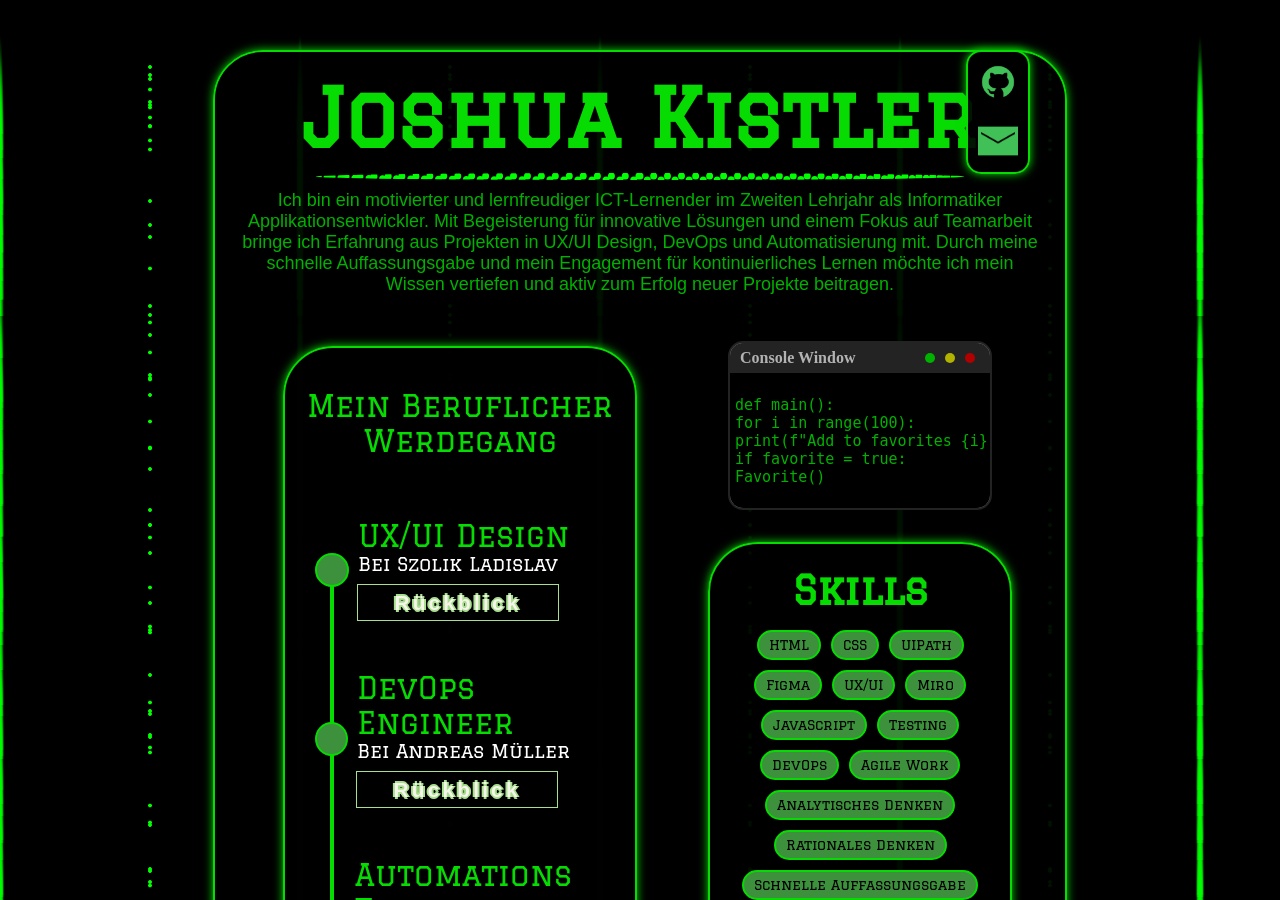
==== commit c19e912a: "finished" ====
--- a/index.html
+++ b/index.html
@@ -12,7 +12,14 @@
 </head>
 <body>
   <div class="background">
-   
+    <div class="sticky-widget">
+      <a href="https://github.com/JoshuaKistler" target="_blank" class="sticky-icon">
+        <img src="github.png" alt="GitHub Logo">
+      </a>
+      <a href="mailto:Joshua.Kistler@swisscom.com" class="sticky-icon">
+        <img src="icons8-mail-100.png" alt="Mail Logo">
+      </a>
+    </div>
     <div class="content">
       <div class="widget">
         <div class="widget-content">
--- a/styles.css
+++ b/styles.css
@@ -182,7 +182,7 @@
 .widget {
   width: 100%;
   max-width: 850px;
-  height: 2000px;
+  height: 1900px;
   background: rgba(0, 0, 0, 0.9); /* 90% transparency */
   border: 2px solid #06DB02; /* Border color */
   border-radius: 50px; /* Rounded corners */
@@ -257,7 +257,7 @@
   margin: 50px auto; /* Center the window and add margin for spacing */
   z-index: 3;
   right: -220px;
-  top: -1900px;
+  top: -2765px;
 }
 
 .window-title {
@@ -746,8 +746,7 @@
 
 /* Widget Schultage */
 .widget-schultage {
-  width: 100%;
-  max-width: 1000px;
+  width: 314px;
   height: auto;
   background: rgba(0, 0, 0, 0.9); /* 90% transparency */
   border: 2px solid #06DB02; /* Border color */
@@ -761,7 +760,6 @@
   top: -665px;
   left: -180px;
   height: 90px;
-  width: 280px;
 }
 
 .widget-schultage-title {
@@ -801,7 +799,7 @@
 /* Widget Sprachkenntnisse */
 .widget-sprachkenntnisse {
   width: 100%;
-  max-width: 700px;
+  max-width: 680px;
   height: 145px;
   background: rgba(0, 0, 0, 0.9); /* 90% transparency */
   border: 2px solid #06DB02; /* Border color */
@@ -861,7 +859,7 @@
 /* Widget Hobbys */
 .widget-hobbys {
   width: 100%;
-  max-width: 250px;
+  max-width: 245px;
   height: auto;
   background: rgba(0, 0, 0, 0.9); /* 90% transparency */
   border: 2px solid #06DB02; /* Border color */
@@ -949,4 +947,35 @@
   border-radius: 50%; /* Make the image circular */
   border: 2px solid #06DB02; /* Border around the image */
   box-shadow: 0 0 10px #06DB02; /* Optional glow effect */
+}
+
+/* Sticky Widget */
+.sticky-widget {
+  position: fixed; /* Fixiert das Widget an einer Position */
+  top: 20px; /* Abstand vom oberen Rand */
+  right: 20px; /* Abstand vom rechten Rand */
+  display: flex;
+  flex-direction: column; /* Icons untereinander anordnen */
+  gap: 15px; /* Abstand zwischen den Icons */
+  background: rgba(0, 0, 0, 0.9); /* Hintergrundfarbe mit Transparenz */
+  border: 2px solid #06DB02; /* Rahmenfarbe */
+  border-radius: 15px; /* Abgerundete Ecken */
+  padding: 10px;
+  box-shadow: 0 0 10px #06DB02; /* Optionaler Leuchteffekt */
+  z-index: 1000; /* Sicherstellen, dass es über anderen Elementen liegt */
+  right: 250px;
+  top: 50px;
+  height: 100px;
+}
+
+.sticky-icon img {
+  width: 40px; /* Größe der Icons */
+  height: 40px;
+  cursor: pointer;
+  transition: transform 0.3s ease, box-shadow 0.3s ease; /* Animation für Hover-Effekt */
+}
+
+.sticky-icon img:hover {
+  transform: scale(1.1); /* Vergrößert das Icon beim Hover */
+  box-shadow: 0 0 10px #06DB02; /* Leuchteffekt beim Hover */
 }
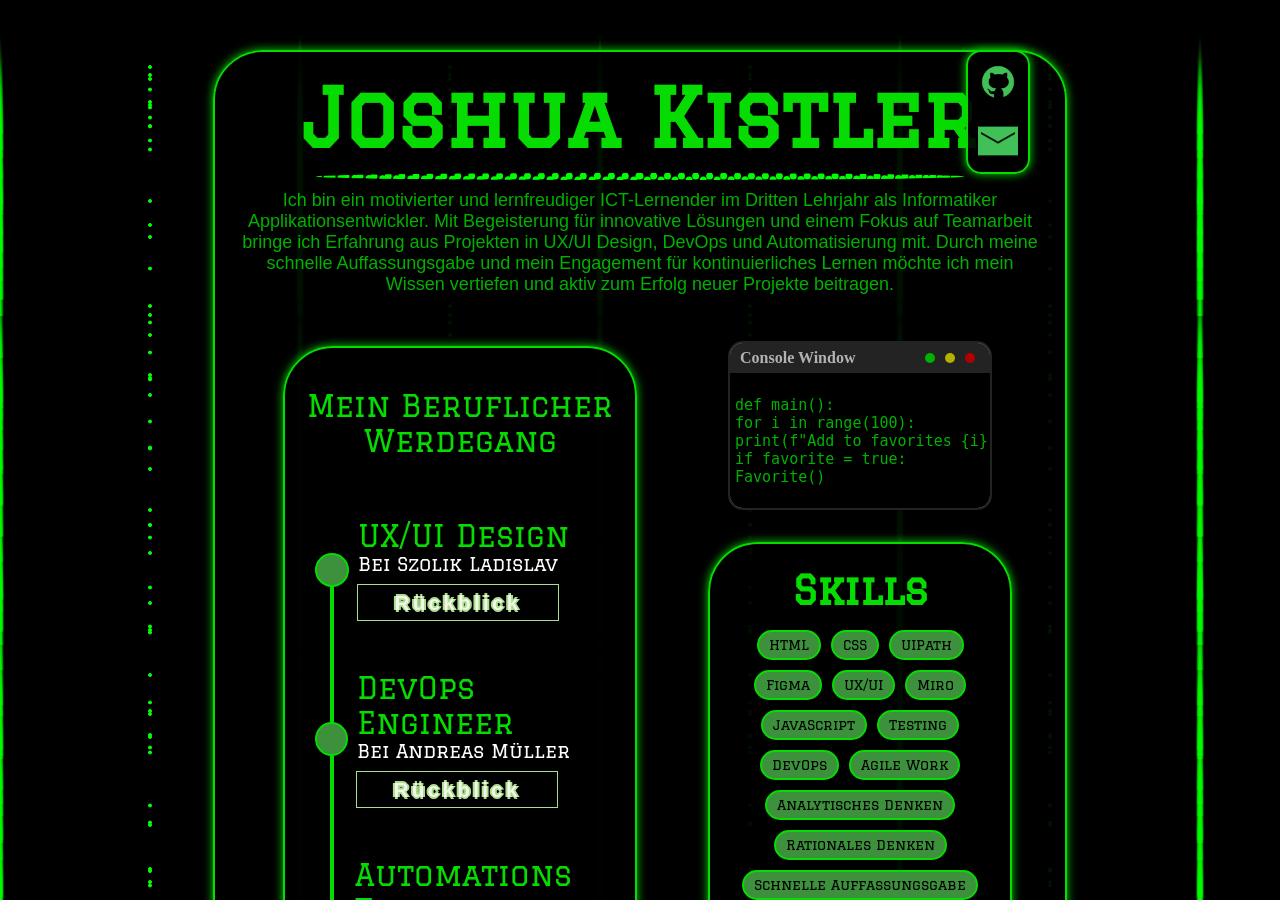
==== commit d41be207: ""Change":Vorstellungstext wurde angepasst" ====
--- a/index.html
+++ b/index.html
@@ -26,7 +26,7 @@
           <h2>Joshua Kistler</h2>
           <hr class="dotted-line">
           <div class="text1">
-            Ich bin ein motivierter und lernfreudiger ICT-Lernender im Zweiten Lehrjahr als Informatiker Applikationsentwickler. Mit Begeisterung für innovative Lösungen und einem Fokus auf Teamarbeit bringe ich Erfahrung aus Projekten in UX/UI Design, DevOps und Automatisierung mit. Durch meine schnelle Auffassungsgabe und mein Engagement für kontinuierliches Lernen möchte ich mein Wissen vertiefen und aktiv zum Erfolg neuer Projekte beitragen.
+            Ich bin ein motivierter und lernfreudiger ICT-Lernender im Dritten Lehrjahr als Informatiker Applikationsentwickler. Mit Begeisterung für innovative Lösungen und einem Fokus auf Teamarbeit bringe ich Erfahrung aus Projekten in UX/UI Design, DevOps und Automatisierung mit. Durch meine schnelle Auffassungsgabe und mein Engagement für kontinuierliches Lernen möchte ich mein Wissen vertiefen und aktiv zum Erfolg neuer Projekte beitragen.
           </div>
 <div class="terminal-loader">
   <div class="terminal-header">
@@ -102,7 +102,9 @@
       <div class="flowchart-item-text">Bei Szolik Ladislav</div>
       <!-- New Button -->
       <div class="box">
-        <button class="button">Rückblick</button>
+        <a href="ux-ui-rueckblick.html">
+          <button class="button">Rückblick</button>
+        </a>
         <div class="matrix">
           <span style="--i: 6" class="code-line">
             <p class="code">z</p><p class="code">6</p><p class="code">0</p><p class="code">z</p>
@@ -124,7 +126,9 @@
       <div class="flowchart-item-title">DevOps Engineer</div>
       <div class="flowchart-item-text">Bei Andreas Müller</div>
       <div class="box">
-        <button class="button">Rückblick</button>
+        <a href="devops-rueckblick.html">
+          <button class="button">Rückblick</button>
+        </a>
         <div class="matrix">
           <span style="--i: 6" class="code-line">
             <p class="code">z</p><p class="code">6</p><p class="code">0</p><p class="code">z</p>
@@ -146,7 +150,9 @@
       <div class="flowchart-item-title">Automations Team</div>
       <div class="flowchart-item-text">Bei Anton Bambach</div>
       <div class="box">
-        <button class="button">Rückblick</button>
+        <a href="automationsteam-rueckblick.html">
+          <button class="button">Rückblick</button>
+        </a>
         <div class="matrix">
           <span style="--i: 6" class="code-line">
             <p class="code">z</p><p class="code">6</p><p class="code">0</p><p class="code">z</p>
--- a/styles.css
+++ b/styles.css
@@ -978,4 +978,45 @@
 .sticky-icon img:hover {
   transform: scale(1.1); /* Vergrößert das Icon beim Hover */
   box-shadow: 0 0 10px #06DB02; /* Leuchteffekt beim Hover */
+}
+/* Kleinere Titelgröße für das Widget */
+.widget-title {
+  font-family: 'Graduate', cursive;
+  font-size: 20px; /* Kleinere Schriftgröße */
+  color: #06DB02;
+  text-align: center;
+  margin-bottom: 20px;
+}
+
+/* Entfernt die Punkte aus der Aufzählung */
+.skills-list {
+  font-family: 'Merriweather', serif;
+  font-size: 18px;
+  color: #06DB02;
+  line-height: 1.6;
+}
+
+.widget-rueckblick-ux {
+  max-height: 650px !important; /* Begrenze die maximale Höhe */
+  overflow-y: auto !important; /* Ermöglicht Scrollen, falls der Inhalt zu groß ist */
+  padding: 20px !important; /* Behalte das Padding */
+  margin: 50px auto !important; /* Zentriere das Widget */
+}
+.box a {
+  text-decoration: none; /* Entfernt die Unterstreichung */
+  color: inherit; /* Beibehaltung der Textfarbe des Buttons */
+  display: inline-block; /* Stellt sicher, dass der Link wie ein Block behandelt wird */
+}
+.widget-rueckblick-devops {
+  max-height: 720px !important; /* Begrenze die maximale Höhe */
+  overflow-y: auto !important; /* Ermöglicht Scrollen, falls der Inhalt zu groß ist */
+  padding: 20px !important; /* Behalte das Padding */
+  margin: 50px auto !important; /* Zentriere das Widget */
+}
+
+.widget-rueckblick-automationsteam {
+  max-height: 710px !important; /* Begrenze die maximale Höhe */
+  overflow-y: auto !important; /* Ermöglicht Scrollen, falls der Inhalt zu groß ist */
+  padding: 20px !important; /* Behalte das Padding */
+  margin: 50px auto !important; /* Zentriere das Widget */
 }
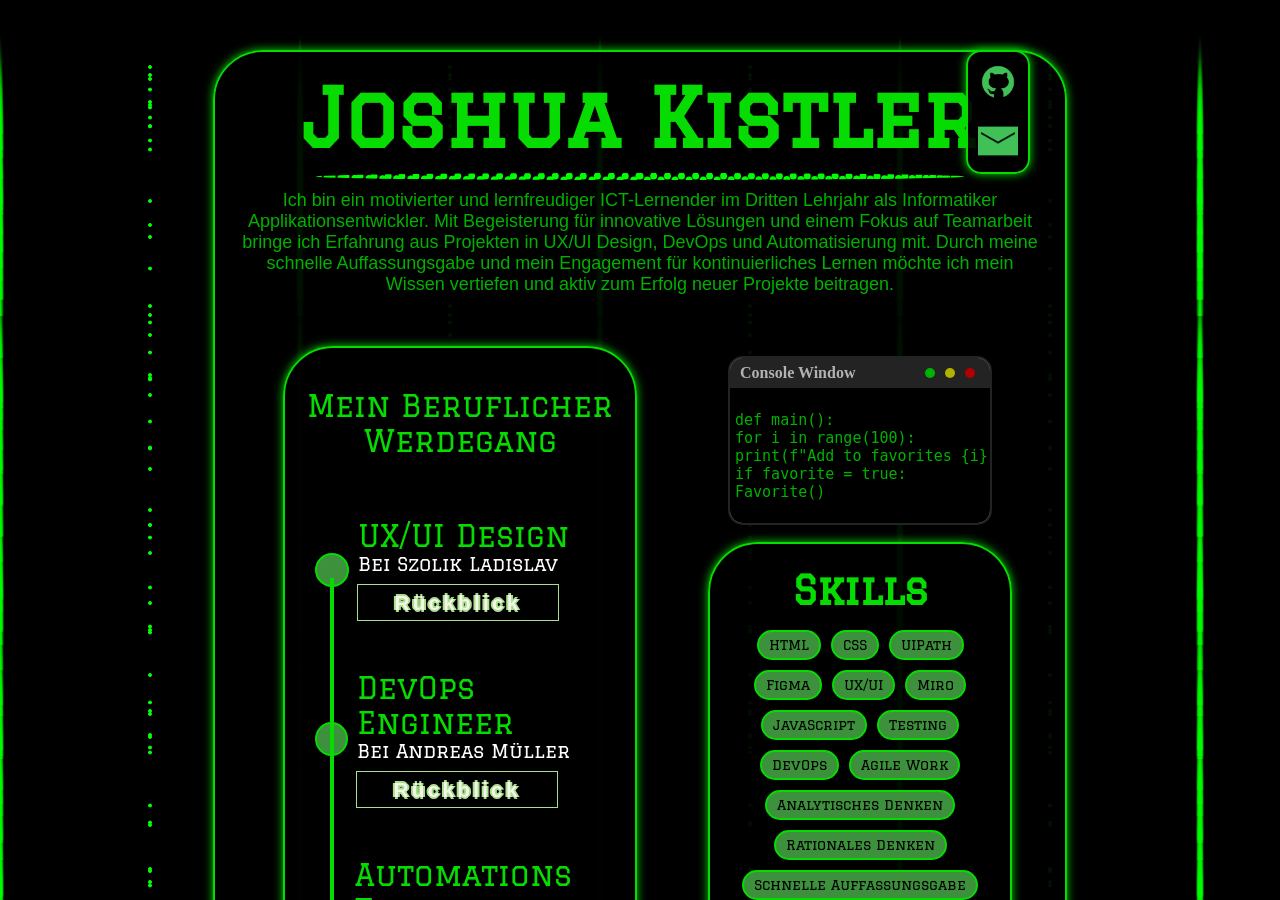
==== commit f9c30a8b: "Feat:New Project added" ====
--- a/index.html
+++ b/index.html
@@ -167,6 +167,30 @@
       </div>
     </div>
   </div>
+  <div class="flowchart-line"></div>
+  <div class="flowchart-item">
+    <div class="circle-widget"></div>
+    <div class="flowchart-item-content">
+      <div class="flowchart-item-title">Apps Team</div>
+      <div class="flowchart-item-text">Bei Selim Orcali</div>
+      <div class="box">
+        <a href="appsteam-rueckblick.html">
+          <button class="button">Rückblick</button>
+        </a>
+        <div class="matrix">
+          <span style="--i: 6" class="code-line">
+            <p class="code">z</p><p class="code">6</p><p class="code">0</p><p class="code">z</p>
+          </span>
+          <span style="--i: 8" class="code-line">
+            <p class="code">6</p><p class="code">9</p><p class="code">p</p>
+          </span>
+          <span style="--i: 5" class="code-line">
+            <p class="code">u</p><p class="code">3</p><p class="code">g</p>
+          </span>
+        </div>
+      </div>
+    </div>
+  </div>
 </div>
 <div class="widget-schultage">
   <div class="widget-schultage-title">Schultage</div>
--- a/styles.css
+++ b/styles.css
@@ -257,7 +257,7 @@
   margin: 50px auto; /* Center the window and add margin for spacing */
   z-index: 3;
   right: -220px;
-  top: -2765px;
+  top: -3000px;
 }
 
 .window-title {
@@ -597,19 +597,19 @@
 .flowchart-line {
   position: absolute; /* Positioniert die Linie unabhängig */
   width: 4px; /* Breite der Linie */
-  height: 350px; /* Höhe der Linie, passe diesen Wert an */
+  height: 550px; /* Höhe der Linie, passe diesen Wert an */
   background: #06db02; /* Farbe der Linie */
   top: 230px; /* Startposition der Linie relativ zum ersten Kreis */
   left: 47px; /* Zentriert die Linie horizontal */
   transform: translateX(-50%); /* Korrigiert die Zentrierung */
-  z-index: -1; /* Stellt sicher, dass die Linie hinter den Kreisen liegt */
+  z-index: 1; /* Stellt sicher, dass die Linie hinter den Kreisen liegt */
 }
 
 /* Widget Projekte */
 .widgetprojekte {
   width: 100%;
   max-width: 350px;
-  height: 700px;
+  height: 950px;
   background: rgba(0, 0, 0, 0.9); /* 90% transparency */
   border: 2px solid #06DB02; /* Border color */
   border-radius: 50px; /* Rounded corners */
